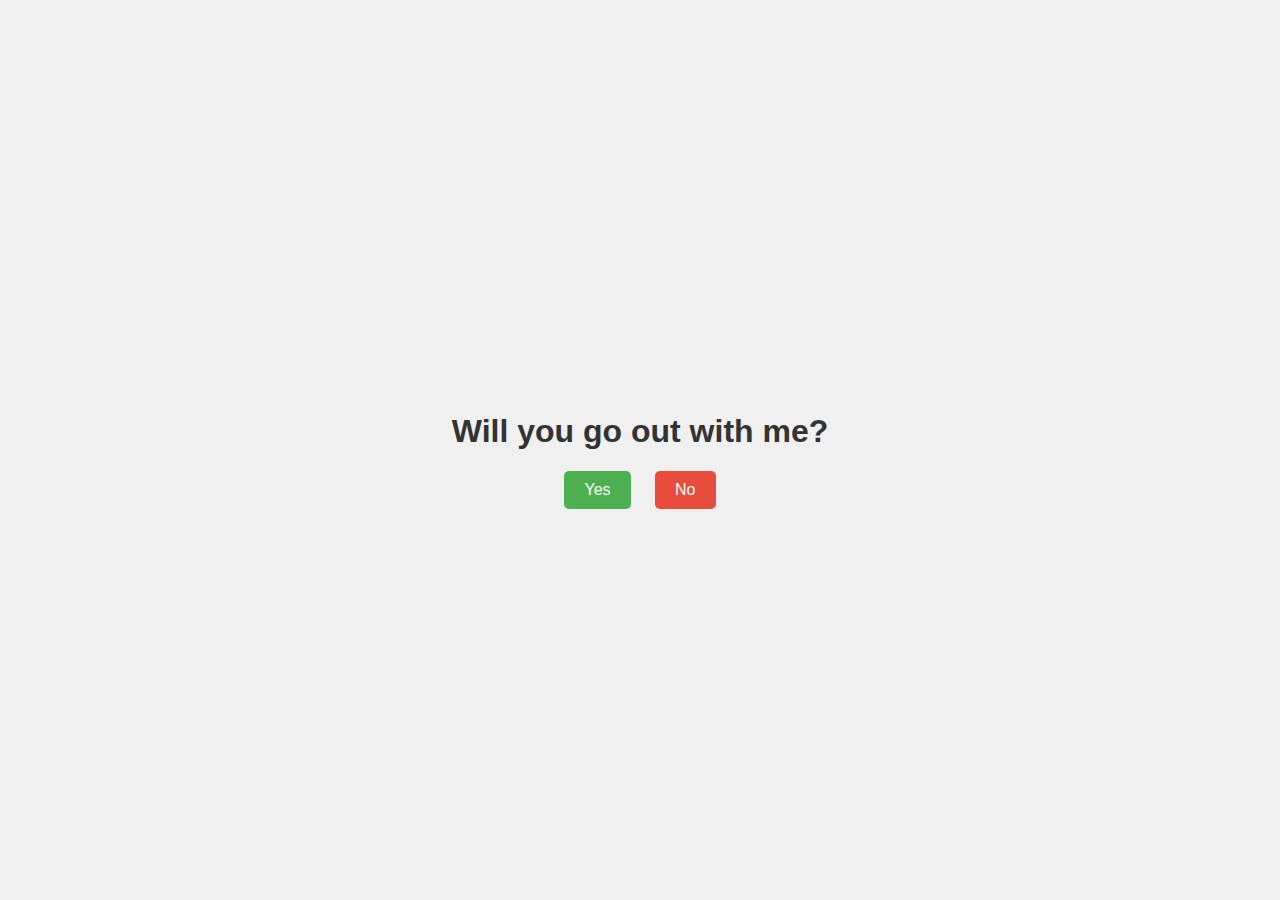
==== 002-Will_you_go_out_with_me?/index.html @ 10e10386 "002" ====
<!DOCTYPE html>
<html lang="en">
<head>
    <meta charset="UTF-8">
    <meta name="viewport" content="width=device-width, initial-scale=1.0">
    <link rel="stylesheet" href="styles.css">
    <title>Funny Date Invitation</title>
</head>
<body>
    <div class="container">
        <h1>Will you go out with me?</h1>
        <div class="options">
            <button id="yesButton">Yes</button>
            <button id="noButton">No</button>
        </div>
    </div>

    <div id="happyModal" class="modal">
        <div class="modal-content">
            <span id="closeModal" class="close">&times;</span>
            <h1>Congratulations!</h1>
            <p>You made the right choice. Let's have a fantastic time together!</p>
        </div>
    </div>

    <script src="script.js"></script>
</body>
</html>
---- 002-Will_you_go_out_with_me?/styles.css ----
body {
    display: flex;
    align-items: center;
    justify-content: center;
    height: 100vh;
    margin: 0;
    font-family: 'Arial', sans-serif;
    background-color: #f0f0f0;
}

.container {
    text-align: center;
}

h1 {
    color: #333;
}

.options {
    margin-top: 20px;
}

button {
    font-size: 16px;
    padding: 10px 20px;
    margin: 0 10px;
    cursor: pointer;
    background-color: #4caf50;
    color: #fff;
    border: none;
    border-radius: 5px;
}

#noButton {
    background-color: #e74c3c;
}

/* Modal Styles */
.modal {
    display: none;
    position: fixed;
    top: 0;
    left: 0;
    width: 100%;
    height: 100%;
    background-color: rgba(0, 0, 0, 0.5);
}

.modal-content {
    background-color: #fefefe;
    margin: 15% auto;
    padding: 20px;
    border: 1px solid #888;
    width: 60%;
}

.close {
    color: #aaa;
    float: right;
    font-size: 28px;
    font-weight: bold;
}

.close:hover,
.close:focus {
    color: black;
    text-decoration: none;
    cursor: pointer;
}

/* Responsive Styles */
@media only screen and (max-width: 600px) {
    button {
        width: 100%;
        margin: 10px 0;
    }

    .modal-content {
        width: 80%;
    }
}
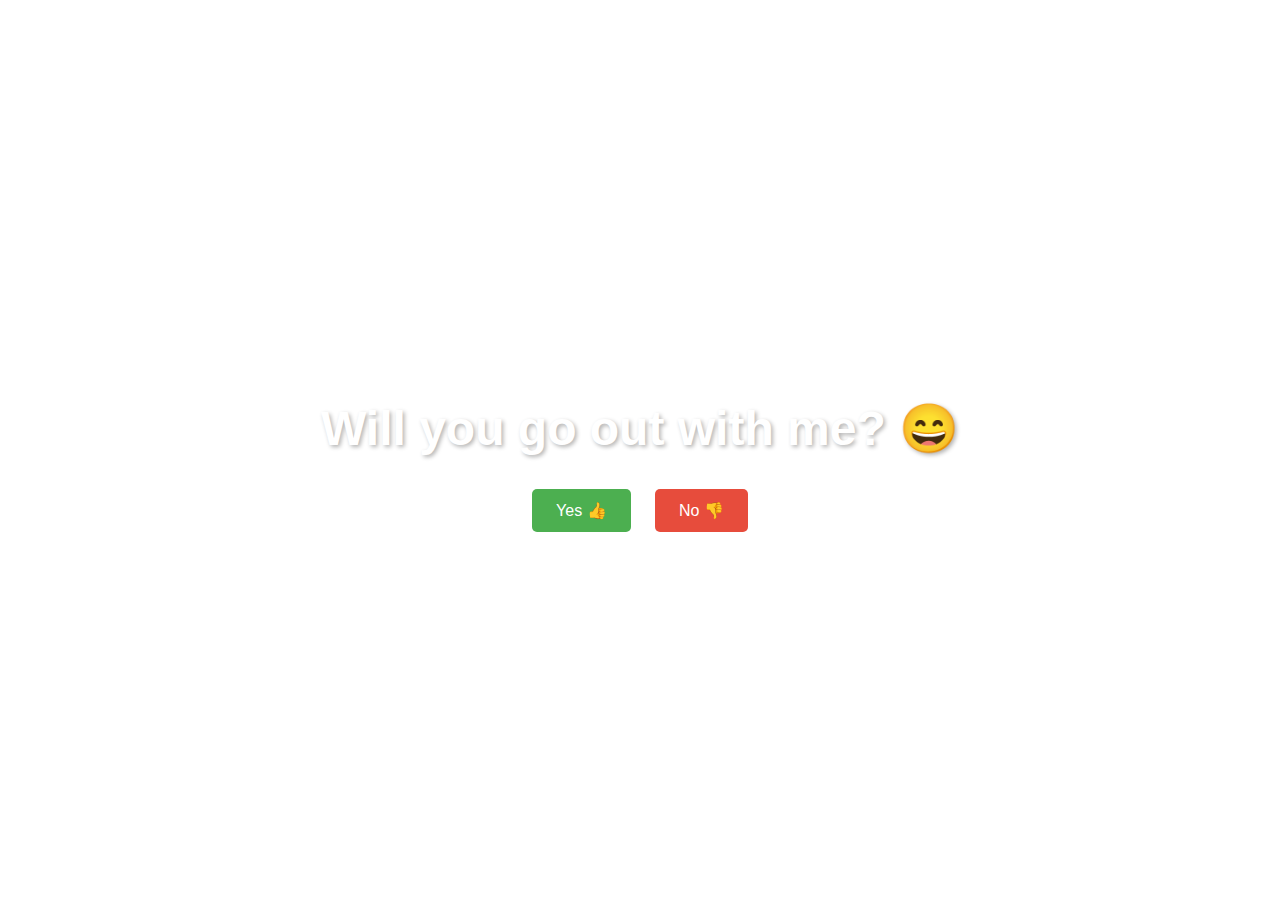
==== commit ab7ee4b9: "002-improved" ====
--- a/002-Will_you_go_out_with_me?/index.html
+++ b/002-Will_you_go_out_with_me?/index.html
@@ -8,18 +8,18 @@
 </head>
 <body>
     <div class="container">
-        <h1>Will you go out with me?</h1>
+        <h1>Will you go out with me? 😄</h1>
         <div class="options">
-            <button id="yesButton">Yes</button>
-            <button id="noButton">No</button>
+            <button id="yesButton">Yes 👍</button>
+            <button id="noButton">No 👎</button>
         </div>
     </div>
 
     <div id="happyModal" class="modal">
         <div class="modal-content">
             <span id="closeModal" class="close">&times;</span>
-            <h1>Congratulations!</h1>
-            <p>You made the right choice. Let's have a fantastic time together!</p>
+            <h1>Congratulations! 🎉</h1>
+            <h3>You made the right choice. Let's have a fantastic time together! 🤩</h3>
         </div>
     </div>
 
--- a/002-Will_you_go_out_with_me?/styles.css
+++ b/002-Will_you_go_out_with_me?/styles.css
@@ -1,3 +1,4 @@
+/* ChatGPT generated codes */
 body {
     display: flex;
     align-items: center;
@@ -5,24 +6,27 @@
     height: 100vh;
     margin: 0;
     font-family: 'Arial', sans-serif;
-    background-color: #f0f0f0;
+    background: url('night.jpg') center/cover fixed no-repeat;
 }
-
 .container {
     text-align: center;
+    color: #fff; 
 }
-
 h1 {
-    color: #333;
+    font-size: 3em;
+    text-shadow: 2px 2px 4px rgba(0, 0, 0, 0.3);
 }
-
+h3 {
+    font-style: italic;
+    color: #ccc;
+    letter-spacing: 1px;
+}
 .options {
     margin-top: 20px;
 }
-
 button {
     font-size: 16px;
-    padding: 10px 20px;
+    padding: 12px 24px;
     margin: 0 10px;
     cursor: pointer;
     background-color: #4caf50;
@@ -30,12 +34,10 @@
     border: none;
     border-radius: 5px;
 }
-
 #noButton {
     background-color: #e74c3c;
 }
 
-/* Modal Styles */
 .modal {
     display: none;
     position: fixed;
@@ -45,30 +47,29 @@
     height: 100%;
     background-color: rgba(0, 0, 0, 0.5);
 }
-
 .modal-content {
-    background-color: #fefefe;
+    background-color: #333; 
     margin: 15% auto;
-    padding: 20px;
-    border: 1px solid #888;
+    padding: 30px;
+    border-radius: 10px;
+    box-shadow: 0 0 10px rgba(0, 0, 0, 0.3);
     width: 60%;
+    color: #fff; 
 }
-
 .close {
     color: #aaa;
     float: right;
     font-size: 28px;
     font-weight: bold;
+    transition: color 0.3s ease;
 }
-
 .close:hover,
 .close:focus {
-    color: black;
+    color: #fff;
     text-decoration: none;
     cursor: pointer;
 }
 
-/* Responsive Styles */
 @media only screen and (max-width: 600px) {
     button {
         width: 100%;
@@ -78,4 +79,4 @@
     .modal-content {
         width: 80%;
     }
-}
+}